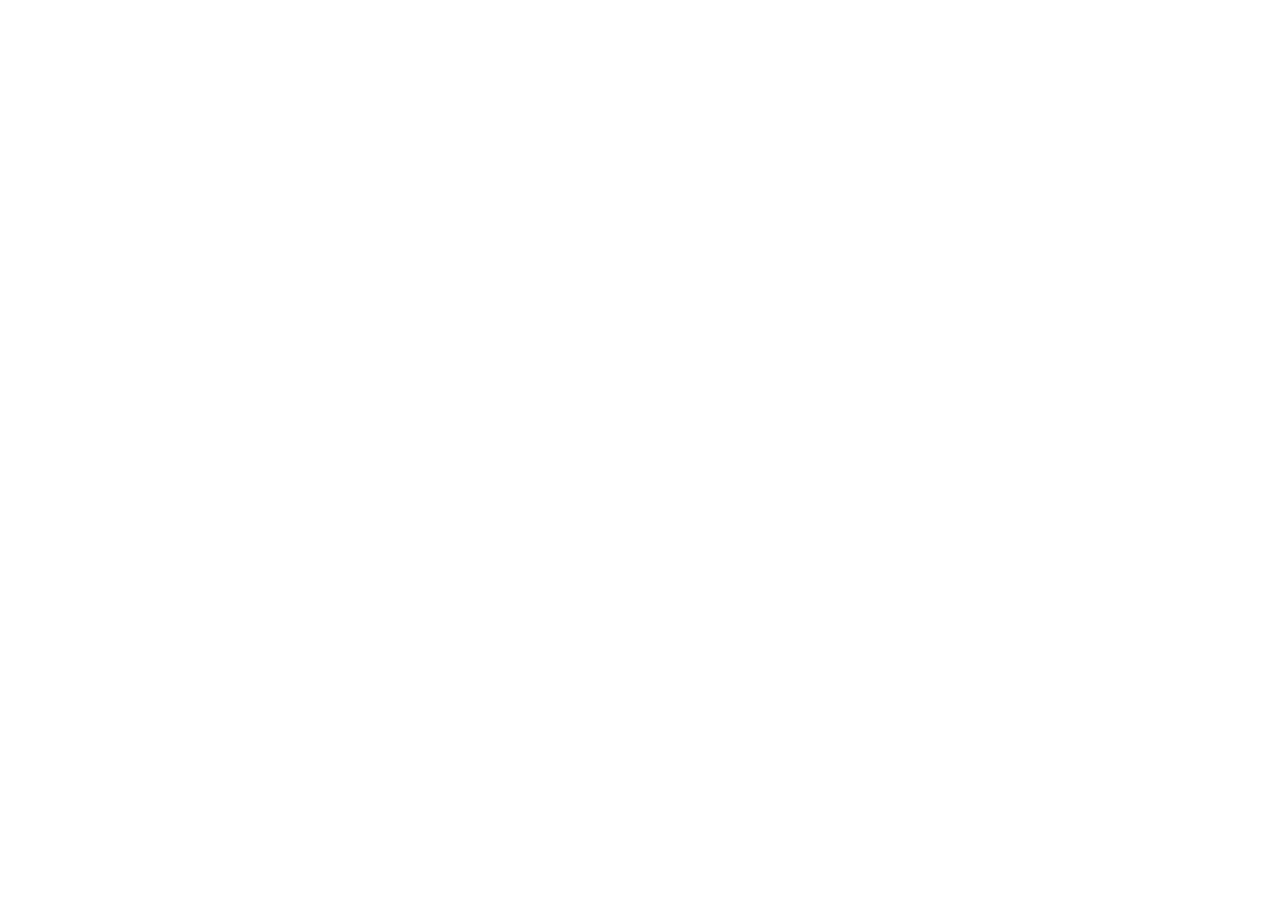
==== index.html @ 3a493f7b "updated css linking" ====
<!DOCTYPE html>
<html lang="en">
<head>
    <meta charset="UTF-8">
    <meta name="viewport" content="width=device-width, initial-scale=1.0">
    <link rel="stylesheet" href="style.css">
    <title>Home</title>
</head>
<body>
<div class="star"></div>
<div class="star"></div>
<div class="star"></div>
<div class="star"></div>
<div class="star"></div>
<div class="star"></div>
<div class="star"></div>
<div class="star"></div>
<div class="star"></div>
<div class="star"></div>
</body>
</html>
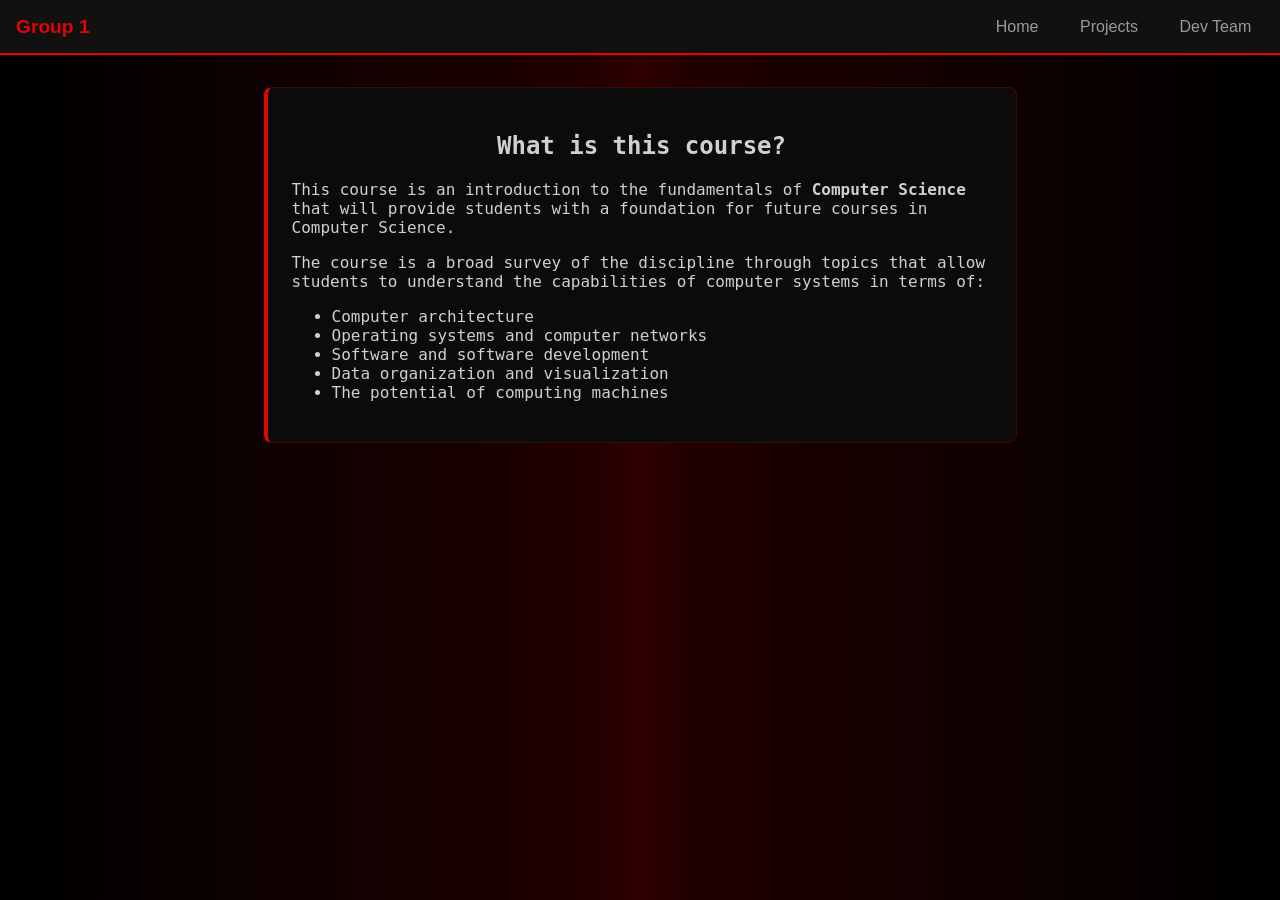
==== commit 83f3d00a: "Add files via upload" ====
--- a/index.html
+++ b/index.html
@@ -1,21 +1,49 @@
-<!DOCTYPE html>
-<html lang="en">
-<head>
-    <meta charset="UTF-8">
-    <meta name="viewport" content="width=device-width, initial-scale=1.0">
-    <link rel="stylesheet" href="style.css">
-    <title>Home</title>
-</head>
-<body>
-<div class="star"></div>
-<div class="star"></div>
-<div class="star"></div>
-<div class="star"></div>
-<div class="star"></div>
-<div class="star"></div>
-<div class="star"></div>
-<div class="star"></div>
-<div class="star"></div>
-<div class="star"></div>
-</body>
+<!DOCTYPE html>
+<html lang="en">
+<head>
+    <meta charset="UTF-8">
+    <meta name="viewport" content="width=device-width, initial-scale=1.0">
+    <link rel="stylesheet" href="style.css">
+    <title>Home</title>
+</head>
+<body>
+
+    <header class="navbar">
+  <div class="brand">
+    <a href="index.html">Group 1</a>
+  </div>
+
+  <!-- Checkbox hack -->
+  <input type="checkbox" id="nav-toggle" class="nav-toggle">
+  <label for="nav-toggle" class="hamburger">
+    <span></span>
+    <span></span>
+    <span></span>
+  </label>
+
+  <nav class="nav-menu">
+    <a href="index.html">Home</a>
+    <a href="projects.html">Projects</a>
+    <a href="dev_team.html">Dev Team</a>
+  </nav>
+</header>
+
+<div class="cyber-terminal">
+  <h2>What is this course?</h2>
+  <p>
+    This course is an introduction to the fundamentals of <strong>Computer Science</strong> that will provide students with a foundation for future courses in Computer Science.
+  </p>
+  <p>
+    The course is a broad survey of the discipline through topics that allow students to understand the capabilities of computer systems in terms of:
+  </p>
+  <ul>
+    <li>Computer architecture</li>
+    <li>Operating systems and computer networks</li>
+    <li>Software and software development</li>
+    <li>Data organization and visualization</li>
+    <li>The potential of computing machines</li>
+  </ul>
+</div>
+
+</body>
 </html>
--- a/style.css
+++ b/style.css
@@ -0,0 +1,218 @@
+/* Colors */
+:root {
+  --red: #e10600;
+  --grey: #9a9a9a;
+  --black: #0b0b0b;
+}
+
+/* Global */
+body {
+  margin: 0;
+  background: var(--black);
+  color: white;
+  font-family: Arial, sans-serif;
+}
+
+/* NAVBAR */
+.navbar {
+  display: flex;
+  align-items: center;
+  justify-content: space-between;
+  background: #111;
+  padding: 0.6rem 1rem;
+  border-bottom: 2px solid var(--red);
+  position: sticky;
+  top: 0;
+  z-index: 100;
+}
+
+/* Brand */
+.brand a {
+  color: var(--red);
+  font-size: 1.2rem;
+  font-weight: bold;
+  text-decoration: none;
+}
+
+/* Nav links */
+.nav-menu {
+  display: flex;
+  gap: 1rem;
+}
+
+.nav-menu a {
+  text-decoration: none;
+  color: var(--grey);
+  padding: 0.5rem 0.8rem;
+  border-radius: 5px;
+  transition: 0.2s ease;
+}
+
+.nav-menu a:hover {
+  background: rgba(255, 0, 0, 0.15);
+  color: white;
+}
+
+/* HAMBURGER (CSS only) */
+.nav-toggle {
+  display: none;
+}
+
+/* Hamburger styling */
+.hamburger {
+  display: none;
+  flex-direction: column;
+  gap: 5px;
+  cursor: pointer;
+}
+
+.hamburger span {
+  width: 25px;
+  height: 3px;
+  background: var(--grey);
+  border-radius: 2px;
+  transition: 0.3s;
+}
+
+/* MOBILE STYLES */
+@media (max-width: 720px) {
+  .nav-menu {
+    position: absolute;
+    top: 60px;
+    right: 10px;
+    background: #111;
+    flex-direction: column;
+    width: 150px;
+    border: 1px solid rgba(255,255,255,0.1);
+    padding: 0.6rem;
+    border-radius: 8px;
+
+    /* Hide Menu */
+    opacity: 0;
+    pointer-events: none;
+    transform: translateY(-10px);
+    transition: 0.2s ease;
+  }
+
+  .hamburger {
+    display: flex;
+  }
+
+  /* Show menu when checkbox checked */
+  .nav-toggle:checked ~ .nav-menu {
+    opacity: 1;
+    pointer-events: auto;
+    transform: translateY(0);
+  }
+
+  /* Animate lines into X */
+  .nav-toggle:checked + .hamburger span:nth-child(1) {
+    transform: rotate(45deg) translateY(8px);
+  }
+  .nav-toggle:checked + .hamburger span:nth-child(2) {
+    opacity: 0;
+  }
+  .nav-toggle:checked + .hamburger span:nth-child(3) {
+    transform: rotate(-45deg) translateY(-8px);
+  }
+}
+
+/* Global background for all pages */
+html, body {
+  margin: 0;
+  background: #000; /* base black */
+  color: white;
+  font-family: Arial, sans-serif;
+
+  /* Red strike gradient */
+  background-image: linear-gradient(
+    to right,
+    rgba(255, 0, 0, 0) 0%,
+    rgba(255, 0, 0, 0.12) 45%,
+    rgba(255, 0, 0, 0.18) 50%,
+    rgba(255, 0, 0, 0.12) 55%,
+    rgba(255, 0, 0, 0) 100%
+  );
+  background-size: 100% 100%;
+  background-repeat: no-repeat;
+  background-attachment: fixed;
+}
+
+.cyber-glitch {
+  position: relative;
+  display: inline-block;
+  overflow: hidden;
+}
+
+.cyber-glitch img {
+  display: block;
+  width: 100%;
+  border-radius: 10px;
+}
+
+.cyber-glitch::before,
+.cyber-glitch::after {
+  content: "";
+  position: absolute;
+  top: 0; left: 0;
+  width: 100%; height: 100%;
+  border-radius: 10px;
+  mix-blend-mode: screen;
+  opacity: 0;
+  pointer-events: none;
+  transition: 0.2s ease;
+}
+
+.cyber-glitch::before {
+  background: rgba(255, 0, 0, 0.25);
+  transform: translate(3px, 0);
+}
+
+.cyber-glitch::after {
+  background: rgba(0, 255, 255, 0.25);
+  transform: translate(-3px, 0);
+}
+
+.cyber-glitch:hover::before,
+.cyber-glitch:hover::after {
+  opacity: 1;
+}
+
+.cyber-terminal {
+  background: #0b0b0b;
+  border: 1px solid rgba(225, 0, 0, 0.25); /* full border */
+  border-left: 4px solid #e10600;         /* accent left border */
+  padding: 1.5rem;
+  color: #d0d0d0;
+  font-family: "Consolas", monospace;
+  position: relative;
+  overflow: hidden;
+  border-radius: 8px;                    /* smooth corners */
+  margin: 2rem auto; 
+  max-width: 700px;
+}
+.cyber-terminal ul { text-align: left; }
+.cyber-terminal h2 { text-align: center; }
+
+
+/* Scanline overlay */
+.cyber-terminal::after {
+  content: "";
+  position: absolute;
+  top: -100%;
+  left: 0;
+  width: 100%;
+  height: 100%;
+  background: linear-gradient(
+    to bottom,
+    rgba(255, 0, 0, 0.12),
+    transparent
+  );
+  animation: scan 4s linear infinite;
+  pointer-events: none;
+}
+
+@keyframes scan {
+  0% { top: -100%; }
+  100% { top: 100%; }
+}
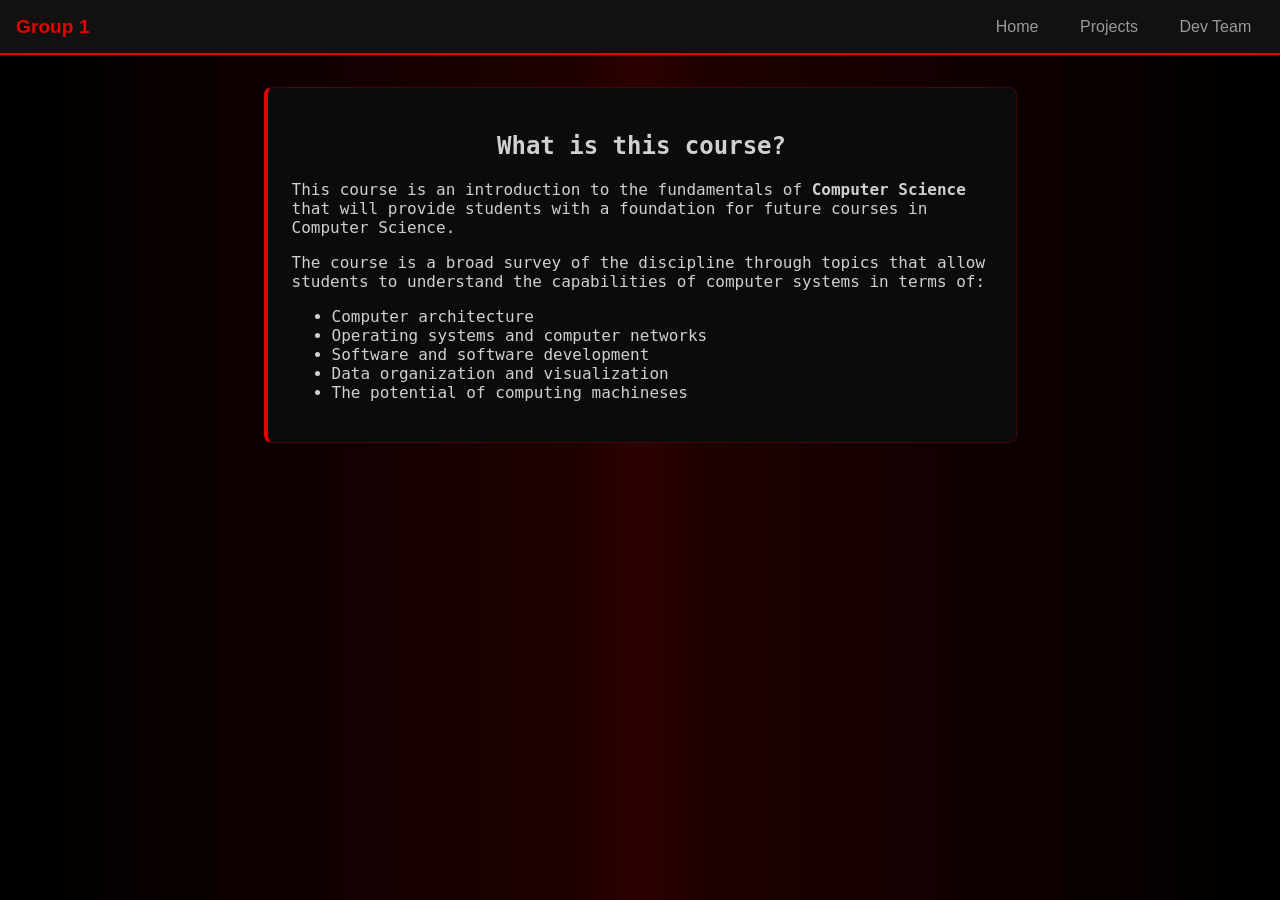
==== commit 9ababd00: "test" ====
--- a/index.html
+++ b/index.html
@@ -41,7 +41,7 @@
     <li>Operating systems and computer networks</li>
     <li>Software and software development</li>
     <li>Data organization and visualization</li>
-    <li>The potential of computing machines</li>
+    <li>The potential of computing machineses</li>
   </ul>
 </div>
 
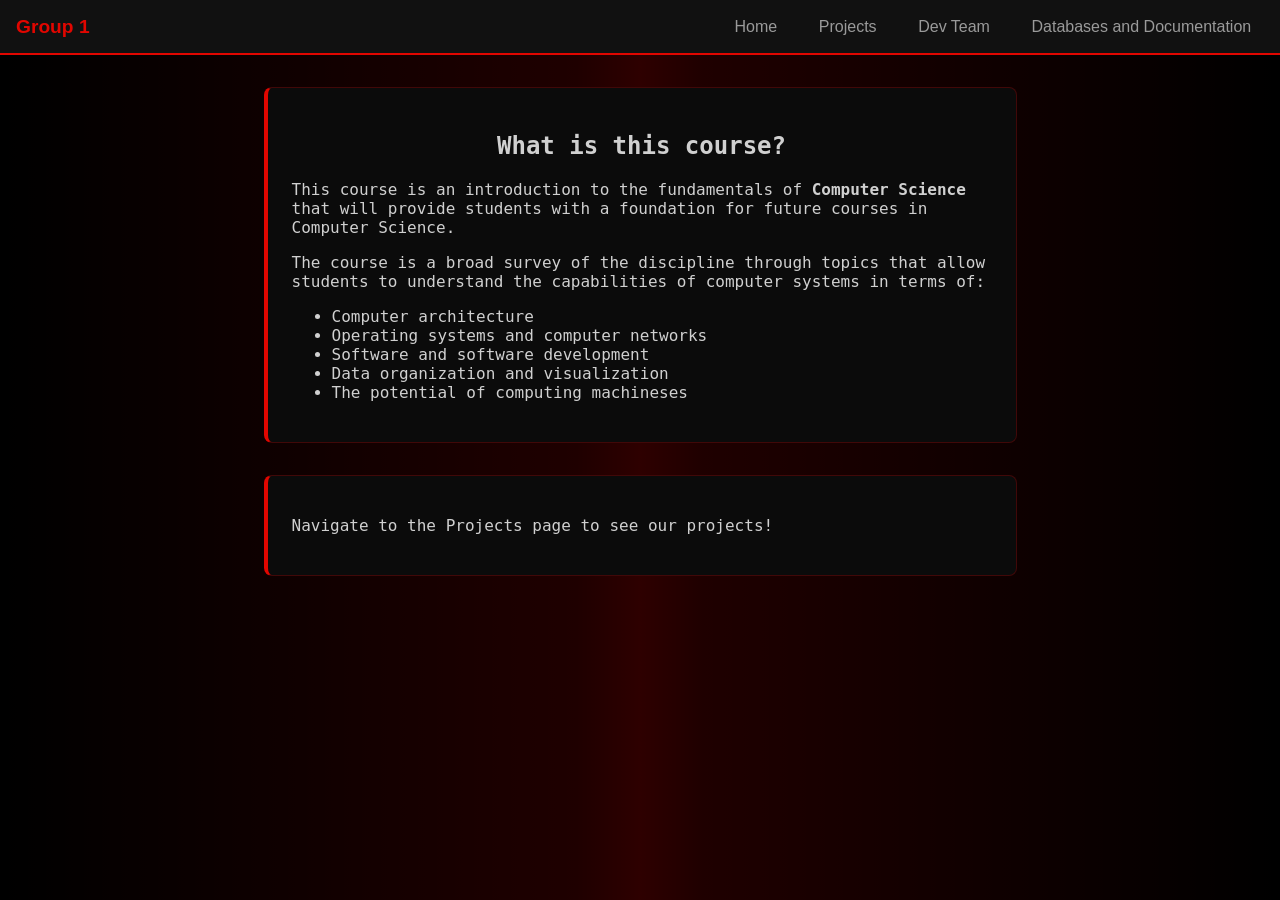
==== commit 0a093f3b: "added data and doc" ====
--- a/index.html
+++ b/index.html
@@ -13,7 +13,6 @@
     <a href="index.html">Group 1</a>
   </div>
 
-  <!-- Checkbox hack -->
   <input type="checkbox" id="nav-toggle" class="nav-toggle">
   <label for="nav-toggle" class="hamburger">
     <span></span>
@@ -25,6 +24,7 @@
     <a href="index.html">Home</a>
     <a href="projects.html">Projects</a>
     <a href="dev_team.html">Dev Team</a>
+    <a href="dadc.html">Databases and Documentation</a>
   </nav>
 </header>
 
@@ -45,5 +45,8 @@
   </ul>
 </div>
 
+<div class="cyber-terminal">
+  <p>Navigate to the Projects page to see our projects!</p>
+</div>
 </body>
 </html>
--- a/style.css
+++ b/style.css
@@ -215,4 +215,96 @@
 @keyframes scan {
   0% { top: -100%; }
   100% { top: 100%; }
-}+}
+
+
+/* PROFILE CARD */
+.profile-card {
+  background: #0b0b0b;
+  border: 1px solid rgba(255, 0, 0, 0.25);
+  border-radius: 10px;
+  box-shadow: 0 0 20px rgba(255, 0, 0, 0.15);
+  overflow: hidden;
+  width: 100%;
+}
+
+.profile-card .card-title {
+  color: var(--red);
+  font-weight: bold;
+  margin-bottom: 0.5rem;
+}
+
+.profile-card .card-text {
+  color: #d0d0d0;
+  line-height: 1.4;
+}
+
+.profile-card {
+    text-align: center;        /* centers text + image container */
+}
+
+/* Image styling */
+.profile-card img {
+    width: 100%;
+    max-width: 280px;          /* makes images larger but not too large */
+    height: 280px;             /* equal height for all images */
+    object-fit: cover;         /* keeps images looking good */
+    display: block;
+    margin: 0 auto;            /* centers image */
+    border-radius: 12px;
+}
+
+
+
+/* Profile Button */
+.btn-red {
+  display: inline-block;
+  width: 100%;
+  text-align: center;
+  padding: 0.6rem;
+  background: var(--red);
+  color: white;
+  text-decoration: none;
+  border-radius: 5px;
+  font-weight: bold;
+  transition: 0.25s ease;
+}
+
+.btn-red:hover {
+  background: #b00000;
+  box-shadow: 0 0 15px rgba(255,0,0,0.4);
+}
+
+/* GRID FOR TEAM CARDS */
+.team-grid {
+  display: grid;
+  grid-template-columns: repeat(2, 1fr);
+  gap: 2rem;
+  max-width: 900px;
+  margin: 2rem auto;
+  padding: 1rem;
+}
+
+/* MOBILE: 1 CARD PER ROW */
+@media (max-width: 720px) {
+  .team-grid {
+    grid-template-columns: 1fr;
+  }
+}
+
+.profile-card {
+    display: flex;
+    flex-direction: column;      /* stack elements vertically */
+    height: 100%;                /* equal height cards */
+}
+
+.profile-card .card-body {
+    flex: 1;                     /* expands the text area */
+    display: flex;
+    flex-direction: column;
+}
+
+.profile-card .btn-red {
+    margin-top: auto;            /* pushes button to bottom */
+    display: inline-block;
+}
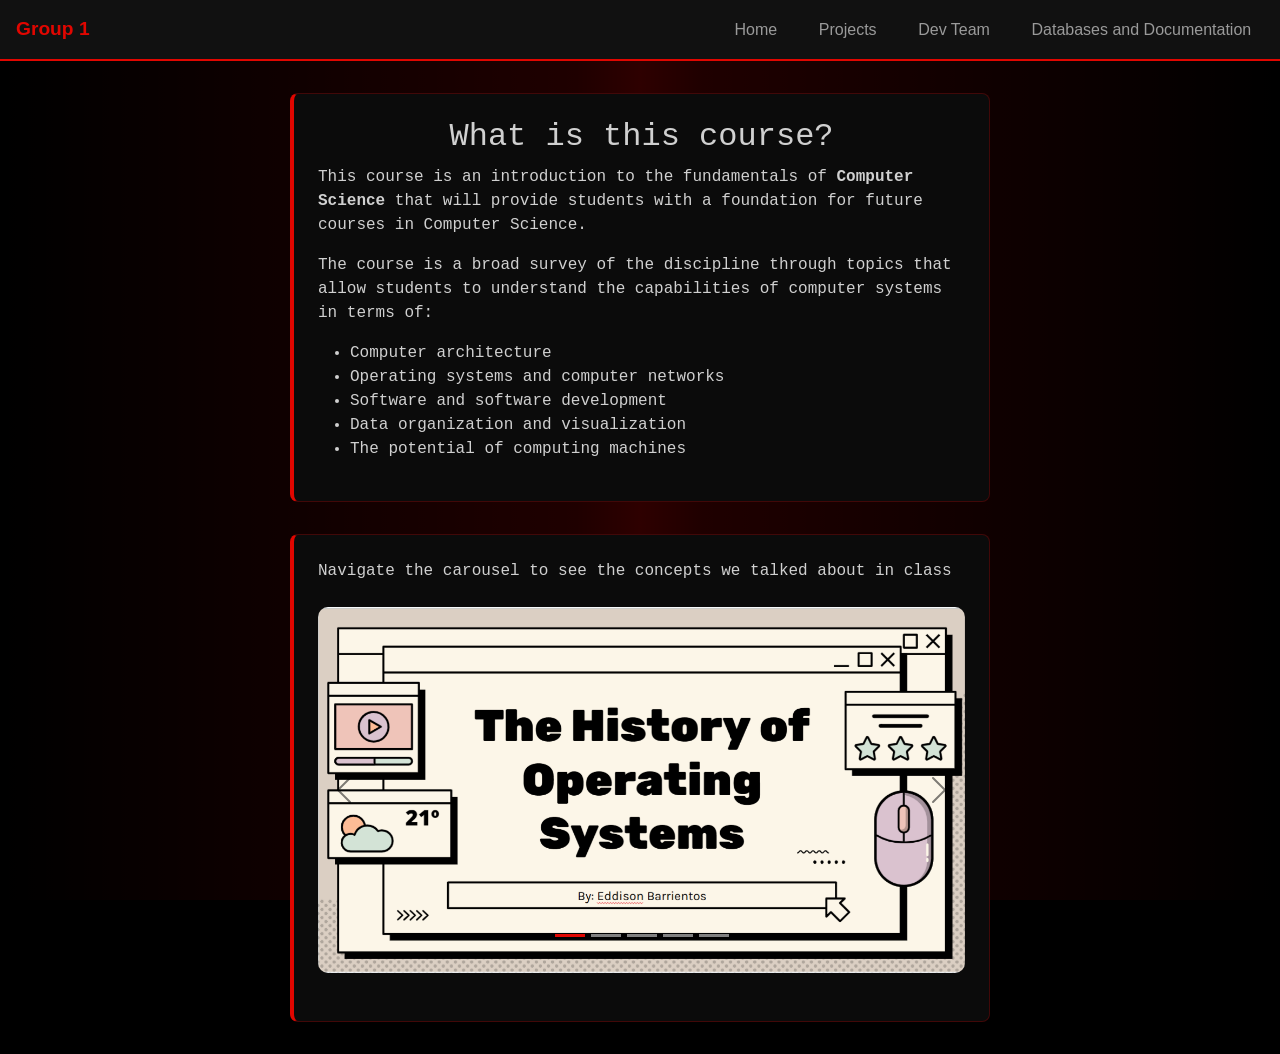
==== commit a3097da5: "fixing carousel links and images and adding bootstrap link" ====
--- a/index.html
+++ b/index.html
@@ -3,12 +3,13 @@
 <head>
     <meta charset="UTF-8">
     <meta name="viewport" content="width=device-width, initial-scale=1.0">
+    <link href="https://cdn.jsdelivr.net/npm/bootstrap@5.3.3/dist/css/bootstrap.min.css" rel="stylesheet">
     <link rel="stylesheet" href="style.css">
     <title>Home</title>
 </head>
 <body>
 
-    <header class="navbar">
+<header class="navbar">
   <div class="brand">
     <a href="index.html">Group 1</a>
   </div>
@@ -41,12 +42,73 @@
     <li>Operating systems and computer networks</li>
     <li>Software and software development</li>
     <li>Data organization and visualization</li>
-    <li>The potential of computing machineses</li>
+    <li>The potential of computing machines</li>
   </ul>
 </div>
 
+
 <div class="cyber-terminal">
-  <p>Navigate to the Projects page to see our projects!</p>
+  <p>Navigate the carousel to see the concepts we talked about in class</p>
+
+  <div id="demo" class="carousel slide" data-bs-ride="carousel">
+
+    <!-- Indicators -->
+    <div class="carousel-indicators">
+      <button type="button" data-bs-target="#demo" data-bs-slide-to="0" class="active"></button>
+      <button type="button" data-bs-target="#demo" data-bs-slide-to="1"></button>
+      <button type="button" data-bs-target="#demo" data-bs-slide-to="2"></button>
+      <button type="button" data-bs-target="#demo" data-bs-slide-to="3"></button>
+      <button type="button" data-bs-target="#demo" data-bs-slide-to="4"></button>
+    </div>
+
+    <!-- Carousel Slides -->
+    <div class="carousel-inner">
+
+      <div class="carousel-item active">
+        <a href="https://docs.google.com/presentation/d/1ZEWsdE0-aazpRu84O6C-LvhHUAS40N6_Q0RoEiuTioM/edit?usp=sharing">
+          <img src="his_of os.png" alt="NOT Gate" class="d-block w-100">
+        </a>
+      </div>
+
+      <div class="carousel-item">
+        <a href="https://docs.google.com/presentation/d/15G1kqvFawhj_oiQmr3Zat1TxFlRV2ERSzqZIDnQ_ccU/edit?slide=id.p#slide=id.p">
+          <img src="machines.png" alt="AND Gate" class="d-block w-100">
+        </a>
+      </div>
+
+      <div class="carousel-item">
+        <a href="https://www.canva.com/design/DAGxU9ubflk/Opku0shPY8_zovnQOv1PCw/edit">
+          <img src="mass.png" alt="Binary to Hex Converter" class="d-block w-100">
+        </a>
+      </div>
+
+      <div class="carousel-item">
+        <a href="https://docs.google.com/presentation/d/1lAISdSe8hfyEln88Xix-wVzWxnRi-B_-PPxQ4zCIZGM/edit?slide=id.p1#slide=id.p1">
+          <img src="ai.png" alt="Machine Language Instructions" class="d-block w-100">
+        </a>
+      </div>
+
+      <div class="carousel-item">
+        <a href="ascii.html">
+          <img src="image_ascii.png" alt="Zabdiel concept" class="d-block w-100">
+        </a>
+      </div>
+
+    </div>
+
+    <!-- Controls -->
+    <button class="carousel-control-prev" type="button" data-bs-target="#demo" data-bs-slide="prev">
+      <span class="carousel-control-prev-icon"></span>
+    </button>
+    <button class="carousel-control-next" type="button" data-bs-target="#demo" data-bs-slide="next">
+      <span class="carousel-control-next-icon"></span>
+    </button>
+
+  </div>
 </div>
+
+<script src="https://cdn.jsdelivr.net/npm/bootstrap@5.3.3/dist/js/bootstrap.bundle.min.js"></script>
+<script src="carousel.js"></script>
+
 </body>
-</html>+</html>
--- a/style.css
+++ b/style.css
@@ -308,3 +308,53 @@
     margin-top: auto;            /* pushes button to bottom */
     display: inline-block;
 }
+
+/* --- CAROUSEL FIXES (Bootstrap compatibility) --- */
+
+/* Ensure carousel fits inside cyber-terminal */
+.cyber-terminal .carousel {
+  width: 100%;
+  max-width: 650px;
+  margin: 1.5rem auto;
+  border-radius: 10px;
+  overflow: hidden;
+}
+
+/* Make slide images visible and not squished */
+.carousel-item img {
+  width: 100%;
+  height: auto;
+  display: block;
+}
+
+/* Center carousel indicators */
+.carousel-indicators {
+  bottom: 10px;
+}
+
+.carousel-indicators button {
+  background-color: var(--grey);
+}
+
+.carousel-indicators .active {
+  background-color: var(--red);
+}
+
+/* Make previous/next arrows visible on dark background */
+.carousel-control-prev-icon,
+.carousel-control-next-icon {
+  filter: invert(100%);
+}
+
+/* Center the carousel inside the cyber-terminal text block */
+.cyber-terminal #demo {
+  display: block;
+  margin-left: auto;
+  margin-right: auto;
+}
+
+/* Prevent arrow buttons from shifting layout */
+.carousel-control-prev,
+.carousel-control-next {
+  width: 8%;
+}
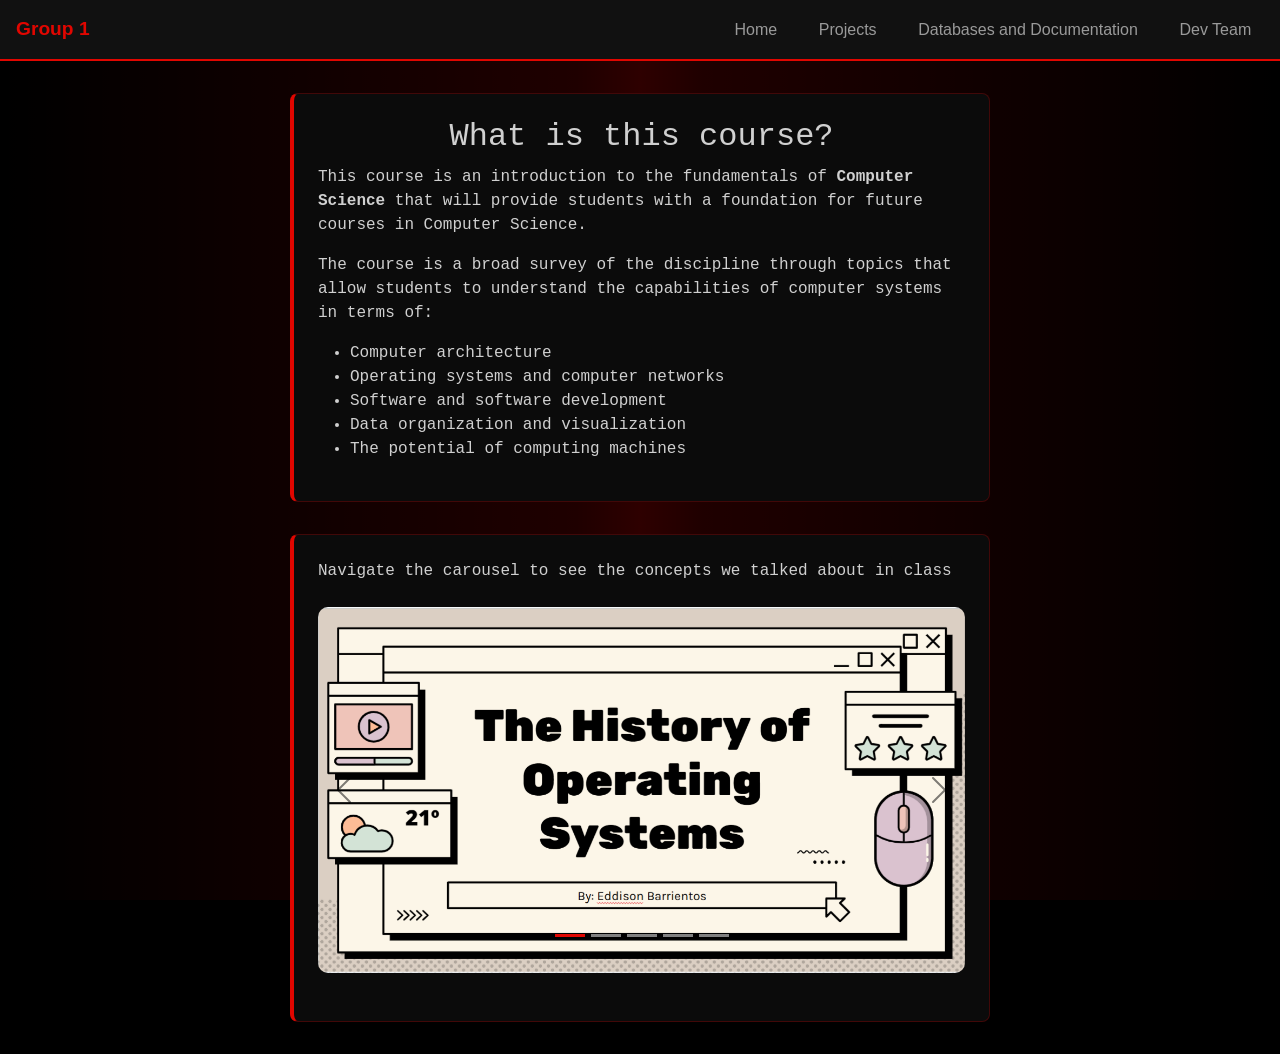
==== commit 8ced178c: "fixing navigation links and updating carousel items" ====
--- a/index.html
+++ b/index.html
@@ -24,8 +24,8 @@
   <nav class="nav-menu">
     <a href="index.html">Home</a>
     <a href="projects.html">Projects</a>
+    <a href="dadc.html">Databases and Documentation</a>
     <a href="dev_team.html">Dev Team</a>
-    <a href="dadc.html">Databases and Documentation</a>
   </nav>
 </header>
 
